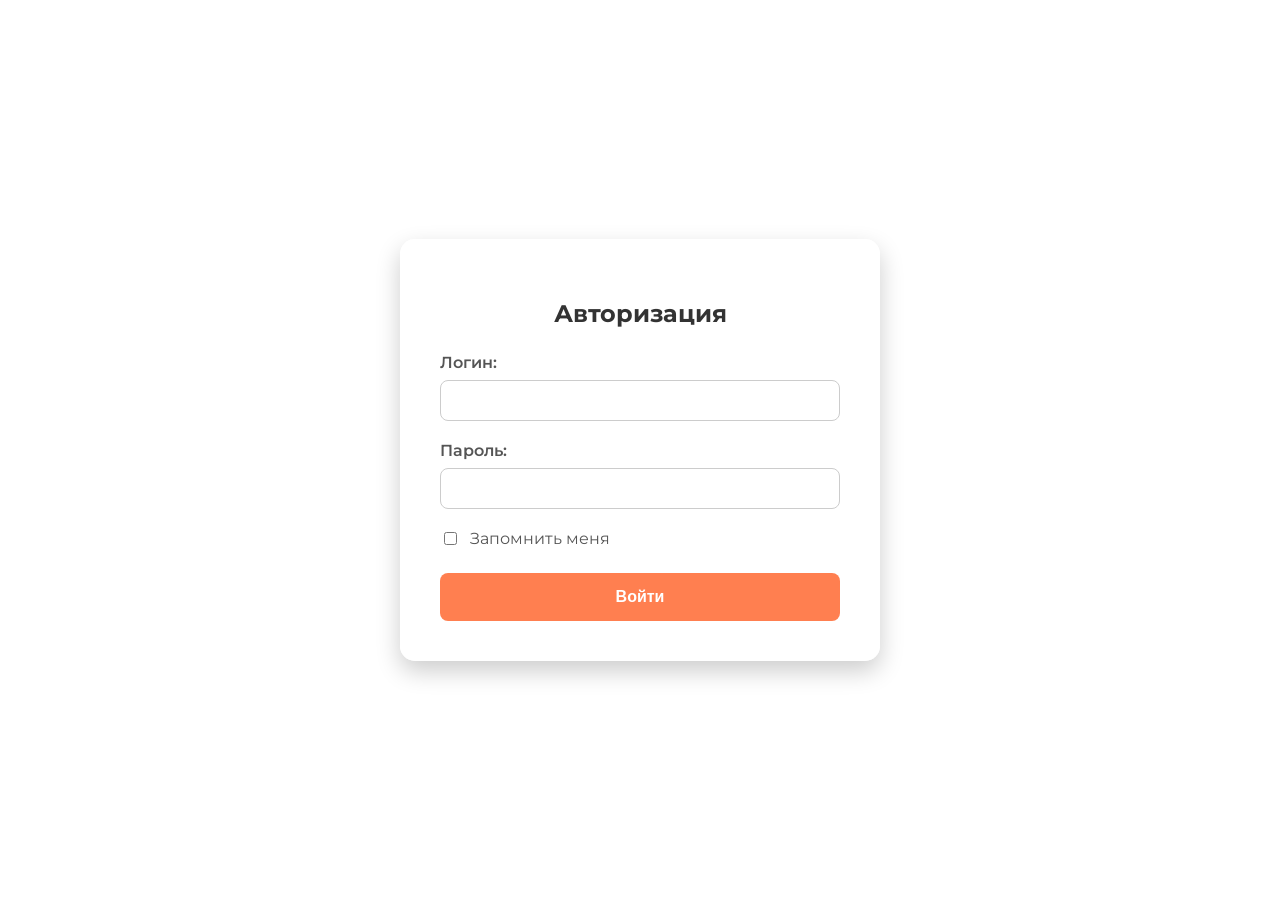
==== login.html @ bb9efc87 "laba 2 added" ====
<!DOCTYPE html>
<html lang="ru">
<head>
    <meta charset="UTF-8">
    <meta name="viewport" content="width=device-width, initial-scale=1.0">
    <title>Вход - LunchBox Express</title>
    <link rel="stylesheet" href="login.css">
    <link href="https://fonts.googleapis.com/css2?family=Montserrat:wght@400;600&display=swap" rel="stylesheet">
</head>
<body>
    <div class="login-container">
        <form action="https://httpbin.org/post" method="POST" class="login-form">
        <!-- Форма авторизации + отправка на указанный в методичке сайт -->
            <h2>Авторизация</h2>
            <div class="input-group">
                <label for="username">Логин:</label>
                <input type="text" id="username" name="username" required>
            </div>

            <div class="input-group">
                <label for="password">Пароль:</label>
                <input type="password" id="password" name="password" required>
            </div>
            
            <div class="checkbox-group">
                <input type="checkbox" id="remember" name="remember">
                <label for="remember">Запомнить меня</label>
            </div>
            <button type="submit">Войти</button>
        </form>
    </div>
</body>
</html>
---- login.css ----
/* Сбрасываем стандартные отступы у body и html */
body, html {
    margin: 0;
    padding: 0;
    width: 100%;
    height: 100%;
    font-family: 'Montserrat', sans-serif; /* Задаём основной шрифт */
}

/* Контейнер, который занимает весь экран и центрирует содержимое */
.login-container {
    display: flex; /* Включаем Flexbox для удобного выравнивания */
    justify-content: center; /* Центрирование по горизонтали */
    align-items: center; /* Центрирование по вертикали */
    height: 100vh; /* Высота 100% от высоты видимой части окна (viewport height) */
    
    /* Устанавливаем фоновое изображение */
    background-image: url('https://images.unsplash.com/photo-1504674900247-0877df9cc836'); /* Ссылка на фоновое изображение */
    /* Масштабируем изображение так, чтобы оно полностью покрывало контейнер */
    background-size: cover; 
    /* Центрируем изображение, чтобы оно не обрезалось по краям */
    background-position: center; 
}

/* Стили для самой формы входа */
.login-form {
    background: rgba(255, 255, 255, 0.9); /* Белый фон с 90% непрозрачностью */
    padding: 40px; /* Большие внутренние отступы */
    border-radius: 15px; /* Сильно скруглённые углы */
    box-shadow: 0 10px 25px rgba(0, 0, 0, 0.2); /* Выразительная тень для эффекта "глубины" */
    width: 100%; /* Форма будет занимать 100% ширины родителя, но не более max-width */
    max-width: 400px; /* Ограничиваем максимальную ширину */
    text-align: center; /* Центрируем текст внутри формы (например, заголовок) */
}

/* Стили для заголовка формы */
.login-form h2 {
    margin-bottom: 25px;
    color: #333;
}

/* Стили для группы элементов (метка + поле ввода) */
.input-group {
    margin-bottom: 20px;
    text-align: left; /* Выравниваем текст в группе по левому краю */
}

/* Стили для меток полей ввода */
.input-group label {
    display: block; /* Метка занимает всю строку */
    margin-bottom: 8px; /* Отступ снизу */
    color: #555; /* Тёмно-серый цвет текста */
    font-weight: 600; /* Жирный шрифт */
}

/* Стили для полей ввода (логин, пароль) */
.input-group input {
    width: 100%; /* Поле занимает всю доступную ширину */
    padding: 12px; /* Внутренние отступы */
    border: 1px solid #ccc; /* Серая рамка */
    border-radius: 8px; /* Скруглённые углы */
    box-sizing: border-box; /* Чтобы padding не увеличивал фактическую ширину элемента */
}

/* Стили для группы с чекбоксом */
.checkbox-group {
    display: flex; /* Выравниваем чекбокс и метку в ряд */
    align-items: center; /* По вертикальному центру */
    margin-bottom: 25px;
}

/* Стили для метки чекбокса */
.checkbox-group label {
    margin-left: 10px; /* Отступ от чекбокса */
    color: #555;
}

/* Стили для кнопки "Войти" */
button {
    width: 100%;
    padding: 15px;
    background-color: #ff7f50; /* Фирменный оранжевый */
    color: white;
    border: none;
    border-radius: 8px;
    font-size: 16px;
    font-weight: 600;
    cursor: pointer; /* Указатель в виде руки */
    transition: background-color 0.3s ease; /* Плавный переход цвета фона */
}

/* Эффект при наведении на кнопку */
button:hover {
    background-color: #e56a3a; /* Затемняем кнопку */
}
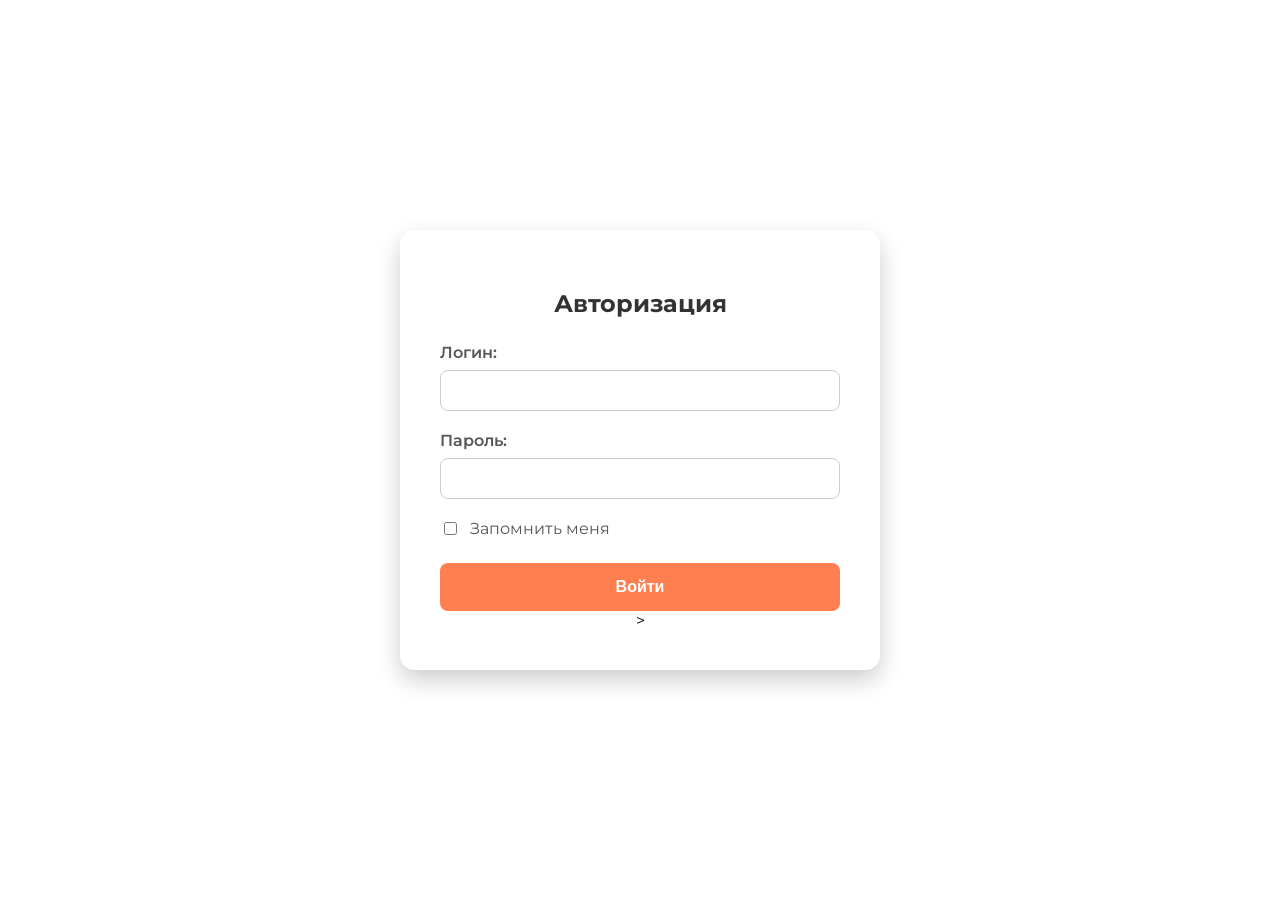
==== commit cb634eef: "more comments added" ====
--- a/login.html
+++ b/login.html
@@ -21,12 +21,14 @@
                 <label for="password">Пароль:</label>
                 <input type="password" id="password" name="password" required>
             </div>
-            
+
             <div class="checkbox-group">
+            <!-- Класс checkbox-group используется для работы с группой чекбоксов -->
                 <input type="checkbox" id="remember" name="remember">
                 <label for="remember">Запомнить меня</label>
             </div>
             <button type="submit">Войти</button>
+            <!-- Кнопка -->>
         </form>
     </div>
 </body>
